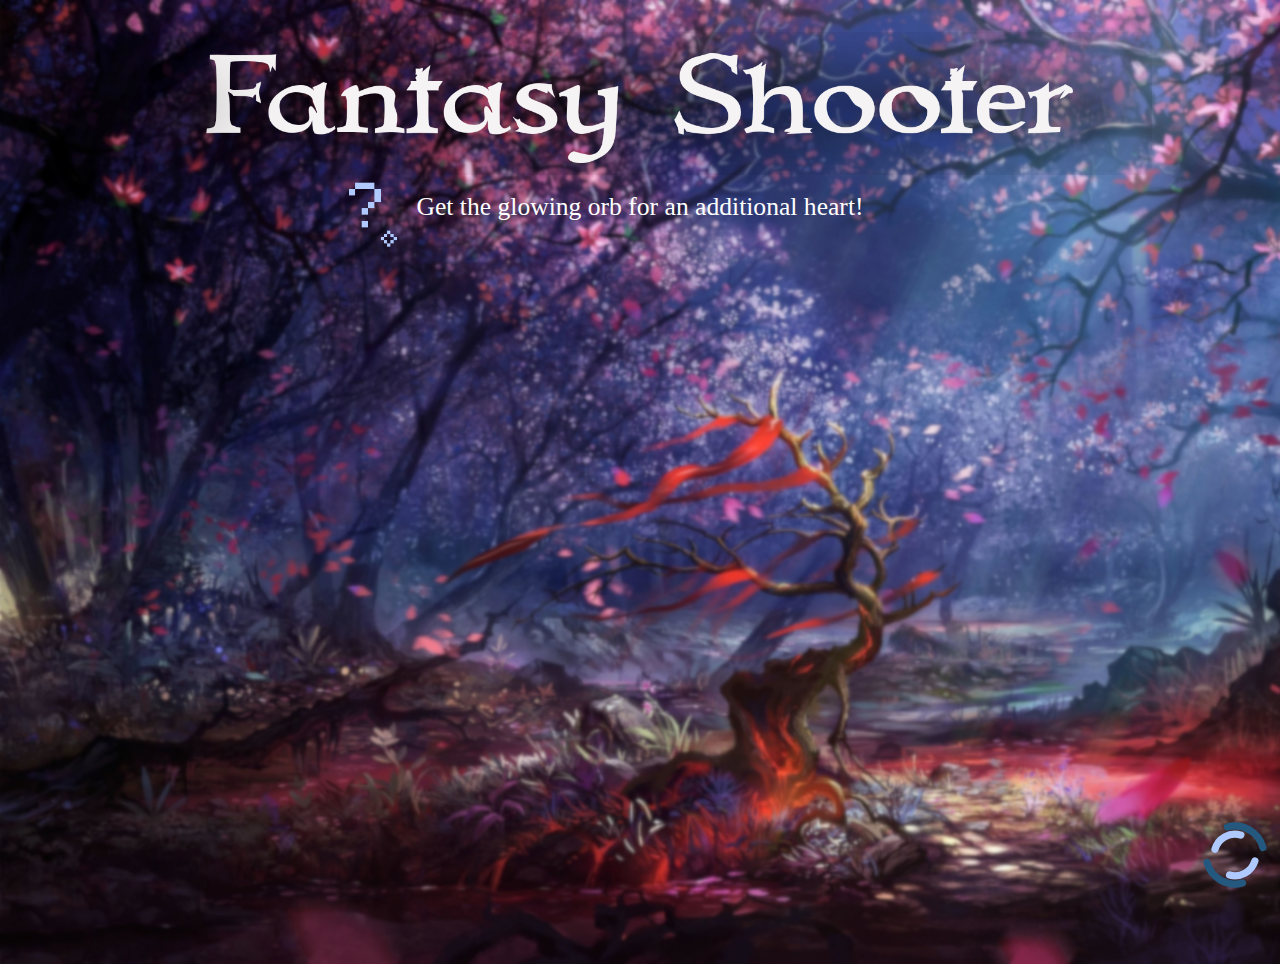
==== index.html @ ecce0745 "Updated to v0.8.b" ====
<!DOCTYPE html>
<html lang="en">
<head>
    <meta charset="UTF-8">
    <meta http-equiv="X-UA-Compatible" content="IE=edge">
    <meta name="viewport" content="width=device-width, initial-scale=1.0">
    
    <title>Fantasy Shooter</title>
    <link href="favicon.ico" rel="icon" type="image/x-icon">
    

     <!-- Bootstrap CSS -->
<link href="https://cdn.jsdelivr.net/npm/bootstrap@5.1.3/dist/css/bootstrap.min.css" rel="stylesheet" integrity="sha384-1BmE4kWBq78iYhFldvKuhfTAU6auU8tT94WrHftjDbrCEXSU1oBoqyl2QvZ6jIW3" crossorigin="anonymous">
<link rel="stylesheet" href="https://cdn.jsdelivr.net/npm/bootstrap-icons@1.3.0/font/bootstrap-icons.css">


    <link rel="stylesheet" href="style.css">
    <link rel="stylesheet" href="sprite_animations.css">
    
    <script src="js/preload.js" defer></script>
    <script src="js/script.js" defer></script>

    <!-- LEVELS -->

    <script src="js/lvl1.js" defer></script>


</head>
<body id="body">


  <!-- PRELOAD -->

  <div class="preload-screen" id="preloadScreen">
    <div class="preload-title-wrapper"><div class="preload-title"></div></div>
    <div class="hint-wrapper"><div class="hint-icon"></div><div class="preload-hint" id="preloadHint"></div></div>
    
    <div id="loading">
      <div id="loadingBar"><div class="loading"></div></div>
    </div>
    <div id="preload"></div>
  </div>
  

    <!-- Main Content -->
    
    <div class="main-wrapper" id="mainWrapper">
      
        <div class="main-bar">
          <div class="main-bar-left">
            <label for="pauseCheck" class="checki">
              <input type="checkbox" id="pauseCheck" onclick="pauseGame();"/> 
              <span id="pauseSpan1"></span>
              <span id="pauseSpan2"></span>
              <span id="pauseSpan3"></span>
            </label>
        
            <div class="heart-img-wrapper" id="heartImgWrapper">
                <div class="heart-img heart-here" id="heartImage"></div>
                <div class="heart-img heart-here" id="heartImage"></div>
                <div class="heart-img heart-here" id="heartImage"></div>
                <div class="heart-img heart-here" id="heartImage"></div>
            </div>

            <div id="scoreboard" class="scoreboard">
              SCORE:&nbsp;
              <span class="score" id="score">0</span>
          </div>
         
        </div>

        <div class="main-bar-right" id="mainBarRight">
          <div class="potion-bar" id="potionBar"></div>

          
          <div id="lvlAlertAnimation" class="alert-icon"></div> <div id="lvlAlertText"></div>  
       
        </div>
        
      
    </div>
    

    <div class="main-container" id="mainContainer">  
      
    </div>
    
    <!-- PAUSE SCREEN -->
    <div class="pause-page" id="pausePage">
      <button id="mainMenuButton" class="main-menu-button" onclick="mainMenu();">Main Menu</button>
      <button id="resumeGameButton" class="resume-game-button" onclick="resumeGame();">Resume</button>
    </div>

</div>


<!-- Start Screen -->

<div class="start-screen-wrapper" id="startScreenWrapper">
    
<!-- Carousel -->

<div class="carousel-containerr">
  <a class="guidebook-button" href="./guidebook.html"><br">Guidebook</a>
<div class="carousel-wrapper" id="carouselWrapper">

<div id="carouselTarget" class="carousel slide" data-bs-ride="carousel" data-bs-interval="false" >
    <div class="carousel-indicators">
     <button type="button" data-bs-target="#carouselTarget" data-bs-slide-to="0" class="active" aria-current="true" aria-label="Slide 1"></button>
      <button type="button" data-bs-target="#carouselTarget" data-bs-slide-to="1" aria-label="Slide 2"></button>
      
    </div>
    <div class="carousel-inner">
      <div class="carousel-item active">
        <a href="#" onclick="preStartGame('lvl1');"><img src="img/lvl1/lvl1_background.jpg" class="carousel-img d-block w-100 " alt="First Slide">
        <div class="carousel-caption d-none d-md-block">
          <h1  style="text-decoration: none; color: #FFFFFF;text-shadow: 3px 3px 2px #474747; ">Level One</h1>
          <h4  style="text-decoration: none; color: #FFFFFF;text-shadow: 3px 3px 2px #474747;">Attack on Alluna</h4>
          <h5  style="text-decoration: none; color: #FFFFFF;text-shadow: 3px 3px 2px #474747;">Highscore: <span class="lvl1Highscore" id="lvl1Highscore">0</span></h5>
        </div>
    </a>
      </div>
      <div class="carousel-item">
        <a href="#">
          
          <img src="img/lvl2/lvl2_background.jpg" id="lvl2Slide" class="carousel-img d-block w-100 " alt="Second Slide">
        
        <div class="carousel-caption d-none d-md-block">
          <h1 style="text-decoration: none; color: #FFFFFF;text-shadow: 3px 3px 2px #474747;">Level Two</h1>
          <h4 id="lvl2Desc" style="text-decoration: none; color: #FFFFFF;text-shadow: 3px 3px 2px #474747;">Coming Soon!</h4>
        </div>
    </a>
      </div>
    </div>
    <button class="carousel-control-prev" type="button" data-bs-target="#carouselTarget" data-bs-slide="prev">
      <span class="carousel-control-prev-icon" aria-hidden="true"></span>
      <span class="visually-hidden">Previous</span>
    </button>
    <button class="carousel-control-next" type="button" data-bs-target="#carouselTarget" data-bs-slide="next">
      <span class="carousel-control-next-icon sir" aria-hidden="true"></span>
      <span class="visually-hidden">Next</span>
    </button>
  </div>

</div>
</div><br>
<div class="version">v0.8.b</div>
</div>

    <!-- End Screen -->

    <div class="end-screen-wrapper" id="endScreenWrapper">

        <div class="end-screen-title" id="endScreenTitle">1</div>
        <div class="end-screen-score" id="endScreenScore">2</div>

        <div class="restart-wrapper">
        <button id="mainMenuButton" class="main-menu-button" onclick="mainMenu();">Main Menu</button>
        <button id="restart" class="restart" onclick="restart();">Restart</button>
    </div>

    </div>


    
    
    <!-- JavaScript Bundle with Popper -->
<script src="https://cdn.jsdelivr.net/npm/bootstrap@5.1.3/dist/js/bootstrap.bundle.min.js" integrity="sha384-ka7Sk0Gln4gmtz2MlQnikT1wXgYsOg+OMhuP+IlRH9sENBO0LRn5q+8nbTov4+1p" crossorigin="anonymous"></script>

</body>
</html>
---- style.css ----
@import url('https://fonts.googleapis.com/css2?family=Kaushan+Script&display=swap');
@import url('https://fonts.googleapis.com/css2?family=Tangerine:wght@700&display=swap');
@import url('https://fonts.googleapis.com/css2?family=Roboto+Mono:ital,wght@1,300&display=swap');

body {
    margin: 0;
    overflow: hidden;
    background-image: url('img/preload_background.jpg');
    background-repeat: no-repeat;
    background-size: cover;
}

/* Custom Classes */

.center {
    display: flex;
    align-items: center;
    justify-content: center;
}
/* CLICKBOX */

.clickbox {
    position: relative;
    display: inline-flex;
    align-items: center;
    justify-content: center;
    height: 10vw;
    width: 10vw;
    z-index: 3;
    user-select: none;
}

/* MAIN WRAPPER */
.main-wrapper {
    display: none;
}

.preload {
    z-index: 0;
    opacity: 0.02;
}

.preload-screen {
    display: block;
    height: 100vh;
    width: 100vw;
    z-index: 1;
    user-select: none;
}
#loading {
    position: absolute;
    bottom: 0;
    margin-top: auto;
    width: 100%;
  }
  .loading {
    display: inline-block;
    width: 7vw;
    height: 7vw;
    user-select: none;
}
  
  #loadingBar {
    display: flex;
    width: 100%;
    align-items: right;
    justify-content: right;
  }

  .preload-title-wrapper {
      margin-top: 5vw;
      display: flex;
      width: 100vw;
      height: 10vw;
      align-items: center;
      justify-content: center;

  }
  .hint-wrapper {
      position: relative;
      top: -8vw;
      width: 100%;
      display: flex;
      align-items: center;
      justify-content: center;
  }
  .hint-icon {
    display: inline-block;
    width: 10vw;
    height: 10vw;
    user-select: none;
    transform: translateX(-4vw);
}

.alert-icon {
    
}

  .preload-hint {
      margin-top: 8vw;
      display: inline-block;
      text-align: left;
      width: auto;
      height: 10vw;
      font-size: 2vw;
      color: white;
      transform: translateX(-5vw);
  }

  .preload-title {
      display: inline-block;
      width: 80vw;
    height: 15vw;
      background-image: url("img/preload_title.png");
      background-size: contain;
      background-repeat: no-repeat;
  }
/* Main Container */

.main-container {
    width: 100vw;
    height: 96vh;
}

.thing-one {
    
    display: inline-block;
    width: 5.5vw;
    height: 5vw;
    user-select: none;
}

.blue-crystal {
    display: inline-block;
    width: 5vw;
    height: 5.2vw;
    user-select: none;
}

.thing-one-hitbox {
    height: .001vw;
    width: .001vw;
}

/* DOES NOT GET HITBOX */
.red-potion {
    display: inline-block;
    width: 5vw;
    height: 5vw;
    user-select: none;
}

.snowflake {
    display: inline-block;
    width: 7vw;
    height: 7vw;
    user-select: none;
}

.snowball {
    display: inline-block;
    width: 4vw;
    height: 5vw;
    user-select: none;
}

.extra-heart-orb {
    
    display: inline-block;
    width: 5vw;
    height: 5vw;
    
    user-select: none;
    

}

.falling-container {
    
    position: relative;
    
    padding: 0 2%;
    width: 95.5%;
    height: 0.0001vw;
    user-select: none;
}

/* Hearts */

.heart-img {
    display: inline-block;
    height: 4vw;
    width: 4vw;
    background-image: url('img/heart.png');
    background-size: cover;
    
}

.heart-img-wrapper {
    display: inline-block;
    margin-left: 2vw;
}

.main-bar {
    display: flex;
    width: 100vw;
    height: 4vw;
    padding-top: 1vw;
    padding-bottom: 1vw;
    user-select: none;
}

.main-bar-left {
    display: flex;
    width: 70%;
    height: 4vw;
    align-items: center;
    justify-content: left;
}

.main-bar-right {
    display: flex;
    width: 30%;
    height: 4vw;
    align-items: center;
    justify-content: right;
}

/* SCORES */

.scoreboard {
    display: inline-block;
    font-family: "Kaushan Script", cursive;
    font-size: 3vw;
    margin-left: 2vw;
    position: relative;
    top: 0;
}

/* TOP RIGHT ICONS */

.power-icon {
    position: relative;
    display: inline-block;
    height: 4vw;
    width: 4vw;
    margin: 1vw 1vw 0 1vw;
}

.power1 {
    background-image: url('img/icons/power1.png');
    background-repeat: no-repeat;
    background-size: cover;
    border: 0px solid transparent;
    border-radius: 10px;
    box-shadow: 0px 0px 15px 10px rgba(214, 48, 255, 0.767);
}

.power2 {
    background-image: url('img/icons/power2.png');
    background-repeat: no-repeat;
    background-size: cover;
    border: 0px solid transparent;
    border-radius: 10px;
    
}
/* Start Screen */

.start-screen-wrapper {
    height: 100vh;
    width: 100vw;
    display: none;
    user-select: none;
}

.version {
    display: block;
    width: 100vw;
    text-align: right;
    color: #fff;
    position: relative;
    top: -4vh;

}

.carousel-containerr {
    
    width: 100%;
    display: flex;
    align-items: center;
    justify-content: center;
    height: 95vh;
    position: relative;
    left: -5vw;
}

.carousel-wrapper {
    display: inline-block;
    width: 70vw;
    height: auto;
    
}

.carousel-control-next-icon{
   width: 5vw;
   height: 5vw;
   background-image: url("img/fwd_button.svg");
}

.carousel-wrapper {
    box-shadow: rgba(0, 0, 4, 0.24) 0px 9px 24px;
}

.carousel-control-prev-icon{
    width: 5vw;
    height: 5vw;
    background-image: url("img/prev_button.svg");
 }


/* End Screen */

 .end-screen-wrapper {
    height: 100vh;
    width: 100vw;
    background: #ff3fff60;
    background: -webkit-linear-gradient(top left, #FF3FFF60, #FCC2DF60);
    background: -moz-linear-gradient(top left, #FF3FFF60, #FCC2DF60);
    background: linear-gradient(to bottom right, #FF3FFF60, #FCC2DF60);
    display: none;
    user-select: none;
 }

 .end-screen-title {
    padding-top: 5vw;
    font-size: 8vw;
    text-align: center;
    width: 100%;
    font-family: 'Tangerine', cursive;
 }

 .end-screen-score {
     font-size: 6vw;
     text-align: center;
     margin-bottom: 2vw;
     width: 100%;
     font-family: 'Tangerine', cursive;

 }

 .restart-wrapper {
     display: flex;
     align-items: center;
     justify-content: center;
     user-select: none;
 }

 .restart {
    height: 6vw;
     width: 25vw;
     font-size: 3vw;
     font-family: "Kaushan Script", cursive;
     background-color: #25587f;
     color: #afc9ff;
     border: 1px solid rgb(106, 117, 175);
     border-radius: .5vw;
 }

 .restart:hover {
    cursor: pointer;
     background-color: #347bb1;
    color:#afc8ffbd;
 }

 .main-menu-button {
    height: 6vw;
     width: 25vw;
     font-size: 3vw;
     font-family: "Kaushan Script", cursive;
     background-color: #25587f;
     color: #afc9ff;
     border: 1px solid rgb(106, 117, 175);
     border-radius: .5vw;
     margin-right: 5vw;
     user-select: none;
 }

 .main-menu-button:hover {
    cursor: pointer;
    background-color: #347bb1;
    color:#afc8ffbd;
 }

  .checki{
    display:flex;
     flex-direction:column;
     width:70px;
     cursor:pointer;
     z-index: 6;
     margin-left: 2vw;
   }
   
   .checki span{
     background: #2e6ea0;
     border-radius:10px;
     height:7px;
     margin: 7px 0;
     transition: .4s  cubic-bezier(0.68, -0.6, 0.32, 1.6);
   
   }
   .checki:hover span{
    background: #afc9ff;
   }
   
   
   .checki span:nth-of-type(1){
     width:50%;
     
   }
   
   .checki span:nth-of-type(2){
     width:100%;
   }
   
   
   .checki span:nth-of-type(3){
     width:75%;
    
   }
   
   
   input[type="checkbox"]{
     display:none;
   }
   
   
   input[type="checkbox"]:checked ~ span:nth-of-type(1){
     transform-origin:bottom;
     transform:rotatez(45deg) translate(8px,0px)
   }
   
   
   input[type="checkbox"]:checked ~ span:nth-of-type(2){
     
     transform-origin:top;
     transform:rotatez(-45deg)
   }
   
   
   input[type="checkbox"]:checked ~ span:nth-of-type(3){
     
     transform-origin:bottom;
     width:50%;
     transform: translate(30px,-11px) rotatez(45deg);
   
   }
   
   .pause-page {
       position: relative;
       top: -6.1vw;
       display: none;
       align-items: center;
       justify-content: center;
       height: 106.1vh;
       width: 100vw;
       background-color: rgba(0, 0, 0, 0.548);
       user-select: none;
       cursor: default;
   }
   .resume-game-button {
    height: 6vw;
     width: 25vw;
     font-size: 3vw;
     font-family: "Kaushan Script", cursive;
     background-color: #25587f;
     color: #afc9ff;
     border: 1px solid rgb(106, 117, 175);
     border-radius: .5vw;
     user-select: none;
     
     
 }

 .resume-game-button:hover {
    cursor: pointer;
    background-color: #347bb1;
    color:#afc8ffbd;
 }

 
.lvl-alert {
    height: 4vw;
    width: auto;
}

.guidebook-button {
    height: 10vw;
    width: 10vw;
    background-image: url("img/tutorial_book.png");
    background-size: 75%;
    background-position: center;
    background-repeat: no-repeat;
    border: 0px solid transparent;
    border-radius: 50%;
    position: relative;
    top: -30vh;
    left: -2vw;
    cursor: pointer;
    text-align: center;
    color: black;
    text-decoration: none;
    font-family: 'Kaushan Script', cursive;
    font-size: 1.7vw;
    line-height: 5;
    text-shadow: 0px 4px 3px rgba(0,0,0,0.4),
    0px 8px 13px rgba(0,0,0,0.1),
    0px 18px 23px rgba(0,0,0,0.1);
}
.guidebook-button:hover {
 color: #000;
}
 
 #lvlAlertText {
    display: none;
    padding-right: 2vw;
    font-size: 3vw;
    color: #FFFFFF;
    text-shadow: 0px 4px 3px rgba(0,0,0,0.4),
    0px 8px 13px rgba(0,0,0,0.1),
    0px 18px 23px rgba(0,0,0,0.1);
   font-family: "Kaushan Script", sans-serif;
 }

 .alert-icon {
     display: none;
     position: relative;
     height: 8vw;
     width: 8vw;
    user-select: none;
    transform: translateX(1vw);
     
 }
 .potion-bar {
    padding-right: 2vw;
     display: flex;
     align-items: center;
     justify-content: right;
     width: 100%;
     height: 100%;
 }
---- sprite_animations.css ----
.thing-one {
    background: url('img/lvl1/bomb_sprite.png') ;
    animation: bomb 300ms steps(4) infinite;
    background-size: 400% 5vw;
    
}

.red-potion {
    background: url('img/red_potion_sprite.png') ;
    animation: red_potion 1300ms steps(13) infinite;
    background-size: 1300% 5vw;
    background-position: center;
}

.extra-heart-orb {
    background: url('img/extra_heart_orb_sprite.png') ;
    animation: extra_heart_orb 900ms steps(30) infinite;
    background-size: 3000% 5vw;
    background-position: center;
}
.snowball {
    background: url('img/snowball_sprite.png') ;
    animation: snowball 400ms steps(6) infinite;
    background-size: 600% 5vw;
    background-position: center;
}

.blue-crystal {
    background: url('img/blue_crystal_sprite.png') ;
    animation: blue_crystal 2000ms steps(73) infinite;
    background-size: 7300% 5vw;
    background-position: center;
}

.loading {
    background: url('img/loading.svg') ;
    background-position: center;
    background-size: contain;
}

.hint-icon {
    background: url('img/hint_sprite.png') ;
    animation: hint 2000ms steps(35) infinite;
    background-size: 3500% 10vw;
    background-position: center;
}

.alert-icon {
    background: url('img/alert_icon_sprite.png') ;
    animation: hint 2000ms steps(35) infinite;
    background-size: 3500% 8vw;
    background-position: center;
}


.snowflake {
    background: url('img/snowflake_sprite.png') ;
    animation: snowflake 2000ms steps(59) infinite;
    background-size: 6000% 7vw;
    background-position: center;
}




@keyframes bomb {
    
    from{background-position: 0% 0;}
    to{background-position: -400% 0;}
}

@keyframes bomb_explosion {
    from{background-position: 0% 0;}
    to{background-position: -800% 0;}
}

@keyframes red_potion {
    
    from{background-position: 0% 0;}
    to{background-position: -1300% 0;}
}

@keyframes red_splash {
    from{background-position: 0% 0;}
    to{background-position: -2400% 0;}
}

@keyframes extra_heart_orb {
    from{background-position: 0% 0;}
    to{background-position: -3000% 0;}
}

@keyframes extra_heart_orb_explosion {
    from{background-position: 0% 0;}
    to{background-position: -1900% 0;}
}

@keyframes snowball {
    from{background-position: 0% 0;}
    to{background-position: -600% 0;}
}

@keyframes snowball_explosion {
    from{background-position: 0% 0;}
    to{background-position: -1200% 0;}
}

@keyframes blue_crystal {
    from{background-position: 0% 0;}
    to{background-position: -7300% 0;}
}

@keyframes blue_crystal_explosion {
    from{background-position: 0% 0;}
    to{background-position: -1500% 0;}
}

@keyframes hint {
    from{background-position: 0% 0;}
    to{background-position: -3500% 0;}
}

@keyframes snowflake {
    from{background-position: 0% 0;}
    to{background-position: -5900% 0;}
}

@keyframes snowflake_explosion {
    from{background-position: 0% 0;}
    to{background-position: -1600% 0;}
}

/* PRELOAD called ANIMATIONS */

.bomb-explosion-preload {
    height: 1vw;
    width: 1vw;
    background: url('img/lvl1/bomb_explosion_sprite.png') ;
    animation: bomb_explosion 390ms steps(8);
    background-size: 800% 100%;
}

.bomb-preload {
    height: 1vw;
    width: 1vw;
    background: url('img/lvl1/bomb_sprite.png') ;
    animation: bomb 300ms steps(4) infinite;
    background-size: 400% 1vw;
}

.red-potion-preload {
    height: 1vw;
    width: 1vw;
    background: url('img/red_potion_sprite.png') ;
    animation: red_potion 1300ms steps(13) infinite;
    background-size: 1300% 1vw;
}
.red-splash-preload {
    height: 1vw;
    width: 1vw;
    background: url('img/red_splash_sprite.png') ;
    animation: red_splash 480ms steps(24) infinite;
    background-size: 2400% 1vw;
    
}

.extra-heart-orb-preload {
    height: 1vw;
    width: 1vw;
    background: url('img/extra_heart_orb_sprite.png') ;
    animation: extra_heart_orb 900ms steps(30) infinite;
    background-size: 3000% 1vw;
}

.extra-heart-orb-explosion-preload {
    height: 1vw;
    width: 1vw;
    background: url('img/extra_heart_orb_explosion_sprite.png') ;
    animation: extra_heart_orb_explosion 480ms steps(19) infinite;
    background-size: 1900% 1vw;
}

.blue-crystal-preload {
    height: 1vw;
    width: 1vw;
    background: url('img/blue_crystal_sprite.png') ;
    animation: blue_crystal 390ms steps(73);
    background-size: 7300% 1vw;
}

.blue-crystal-explosion-preload {
    height: 1vw;
    width: 1vw;
    background: url('img/blue_crystal_explosion_sprite.png') ;
    animation: blue_crystal_explosion 300ms steps(15);
    background-size: 1500% 1vw;
}

.snowflake-preload {
    height: 1vw;
    width: 1vw;
    background: url('img/snowflake_sprite.png') ;
    animation: snowflake 390ms steps(60);
    background-size: 6000% 1vw;
}

.snowflake-explosion-preload {
    height: 1vw;
    width: 1vw;
    background: url('img/snowflake_explosion_sprite.png') ;
    animation: snowflake 300ms steps(16);
    background-size: 1600% 1vw;
}

.frost-preload {
    background-image: url('img/lvl1/frost_overlay.png');
    height: 1vw;
    width: 1vw;
}
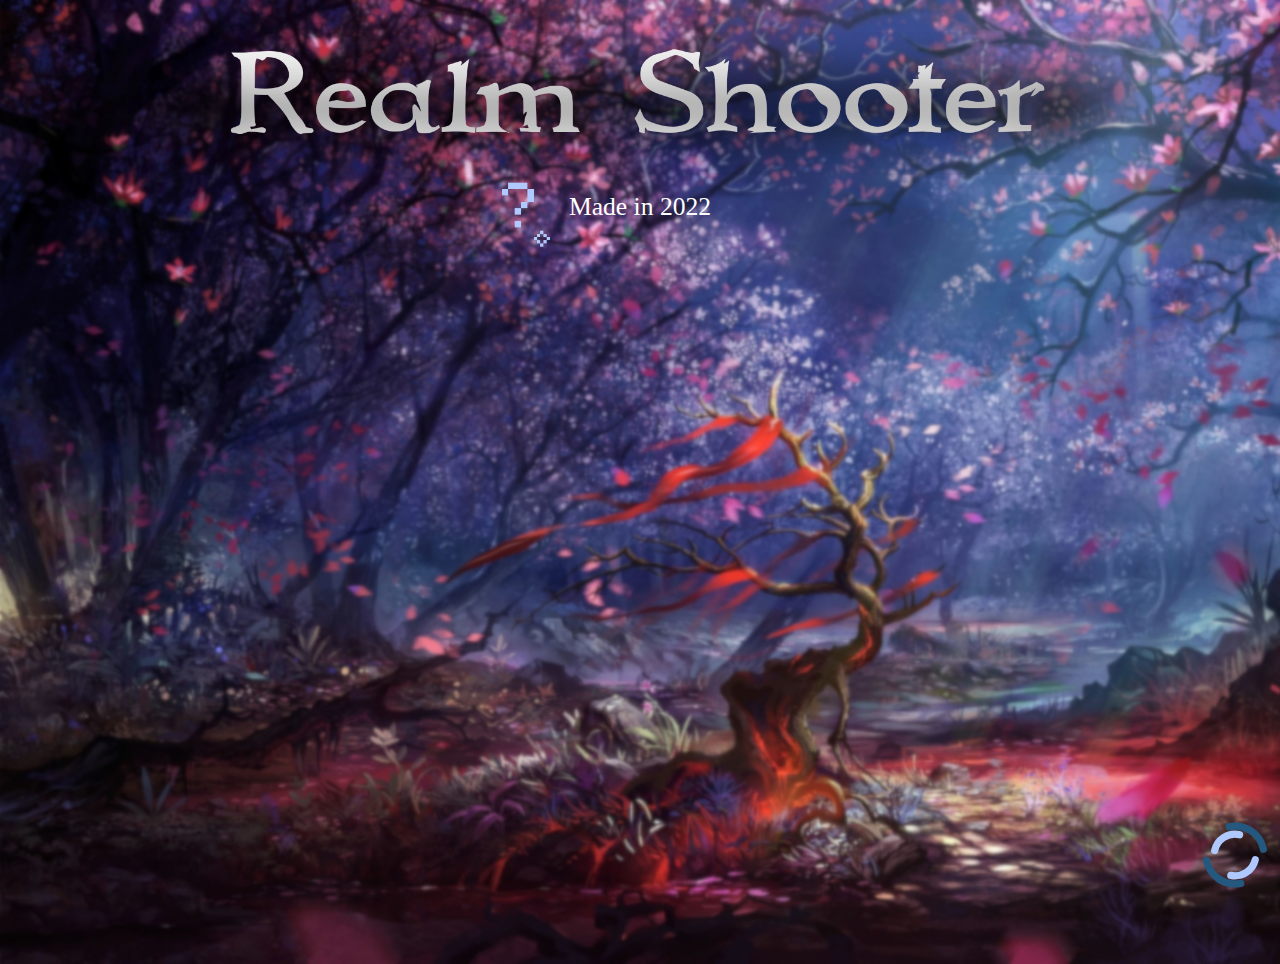
==== commit d6cc5af4: "Updated to v0.8.b" ====
--- a/index.html
+++ b/index.html
@@ -5,7 +5,7 @@
     <meta http-equiv="X-UA-Compatible" content="IE=edge">
     <meta name="viewport" content="width=device-width, initial-scale=1.0">
     
-    <title>Fantasy Shooter</title>
+    <title>Realm Shooter</title>
     <link href="favicon.ico" rel="icon" type="image/x-icon">
     
 
--- a/style.css
+++ b/style.css
@@ -262,6 +262,7 @@
     background-size: cover;
     border: 0px solid transparent;
     border-radius: 10px;
+    cursor: pointer;
     
 }
 /* Start Screen */
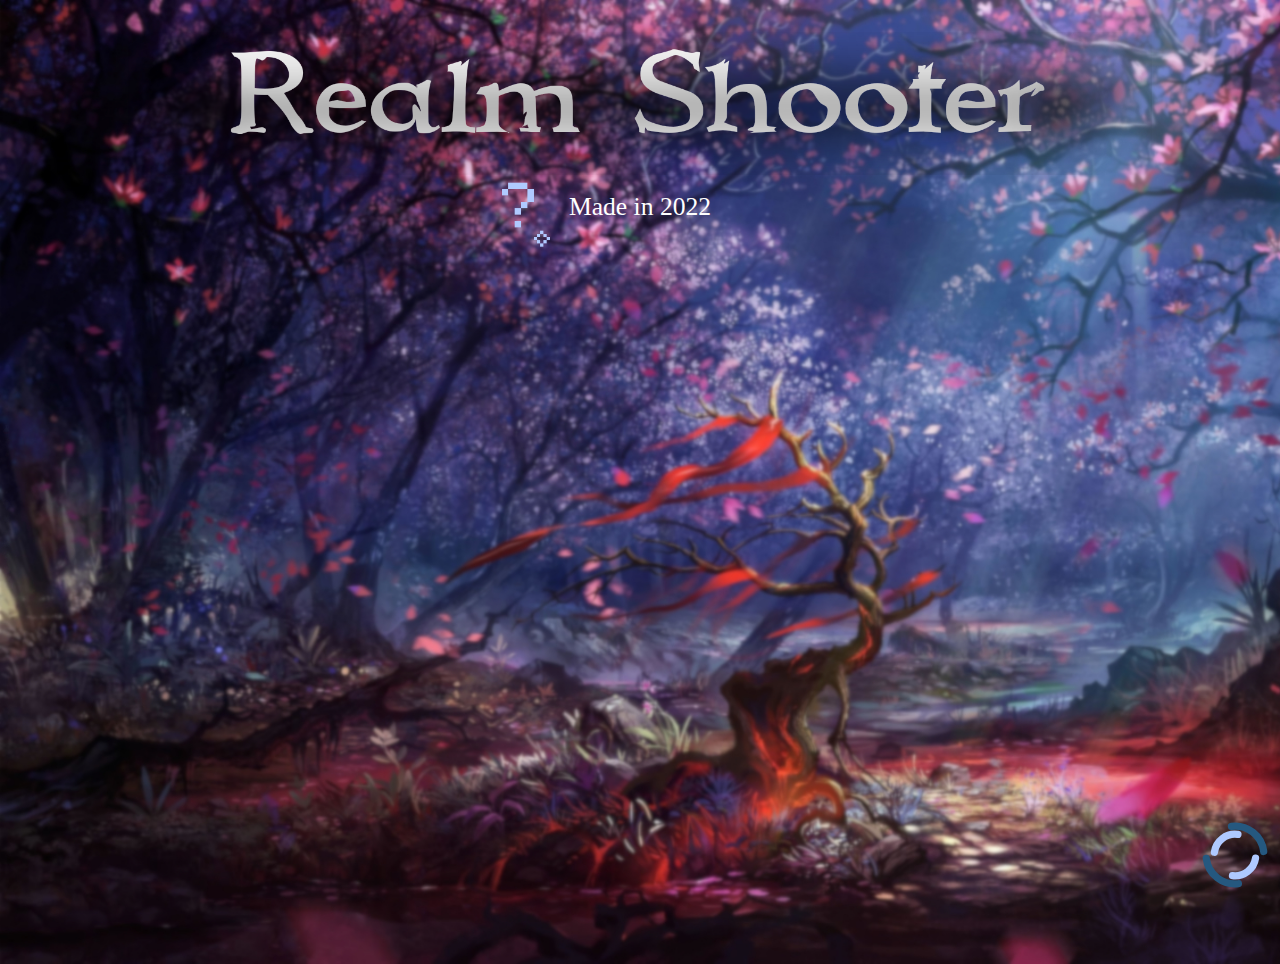
==== commit 67d3760d: "Updated to v0.8.c" ====
--- a/index.html
+++ b/index.html
@@ -144,7 +144,7 @@
 
 </div>
 </div><br>
-<div class="version">v0.8.b</div>
+<div class="version">v0.8.c</div>
 </div>
 
     <!-- End Screen -->
--- a/style.css
+++ b/style.css
@@ -26,8 +26,12 @@
     justify-content: center;
     height: 10vw;
     width: 10vw;
+    z-index: 4;
+    user-select: none;
+}
+
+.purple-potion-clickbox {
     z-index: 3;
-    user-select: none;
 }
 
 /* MAIN WRAPPER */
@@ -92,9 +96,6 @@
     transform: translateX(-4vw);
 }
 
-.alert-icon {
-    
-}
 
   .preload-hint {
       margin-top: 8vw;
@@ -146,6 +147,13 @@
 .red-potion {
     display: inline-block;
     width: 5vw;
+    height: 5vw;
+    user-select: none;
+}
+
+.purple-potion {
+    display: inline-block;
+    width: 6vw;
     height: 5vw;
     user-select: none;
 }
@@ -538,7 +546,6 @@
      height: 8vw;
      width: 8vw;
     user-select: none;
-    transform: translateX(1vw);
      
  }
  .potion-bar {
--- a/sprite_animations.css
+++ b/sprite_animations.css
@@ -60,6 +60,13 @@
     background-position: center;
 }
 
+.purple-potion {
+    background: url('img/lvl1/purple_potion_sprite.png') ;
+    animation: purple_potion 400ms steps(21) infinite;
+    background-size: 2100% 5vw;
+    background-position: center;
+}
+
 
 
 
@@ -126,6 +133,16 @@
 }
 
 @keyframes snowflake_explosion {
+    from{background-position: 0% 0;}
+    to{background-position: -1600% 0;}
+}
+
+@keyframes purple_potion {
+    from{background-position: 0% 0;}
+    to{background-position: -2100% 0;}
+}
+
+@keyframes purple_potion_explosion {
     from{background-position: 0% 0;}
     to{background-position: -1600% 0;}
 }
@@ -212,6 +229,22 @@
     background-size: 1600% 1vw;
 }
 
+.purple-potion-preload {
+    height: 1vw;
+    width: 1vw;
+    background: url('img/lvl1/purple_potion_sprite.png') ;
+    animation: purple_potion 400ms steps(21);
+    background-size: 2100% 1vw;
+}
+
+.purple-potion-explosion-preload {
+    height: 1vw;
+    width: 1vw;
+    background: url('img/lvl1/purple_potion_explosion_sprite.png') ;
+    animation: snowflake 300ms steps(16);
+    background-size: 1600% 1vw;
+}
+
 .frost-preload {
     background-image: url('img/lvl1/frost_overlay.png');
     height: 1vw;
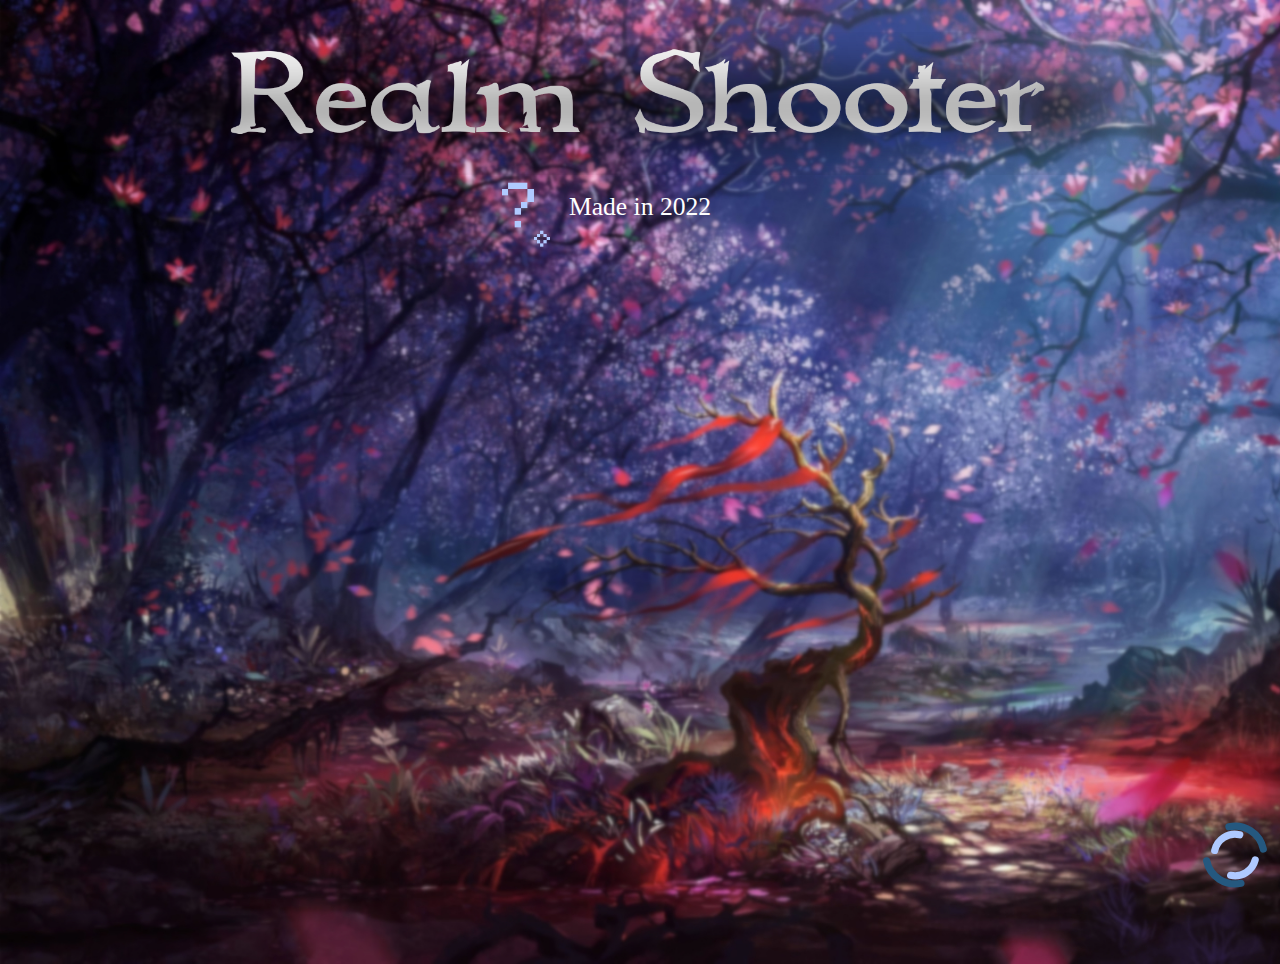
==== commit aa650335: "Updated to v0.9.a" ====
--- a/index.html
+++ b/index.html
@@ -144,7 +144,7 @@
 
 </div>
 </div><br>
-<div class="version">v0.8.c</div>
+<div class="version">v0.9.a</div>
 </div>
 
     <!-- End Screen -->
--- a/style.css
+++ b/style.css
@@ -32,6 +32,8 @@
 
 .purple-potion-clickbox {
     z-index: 3;
+    height: 5vw;
+    width: 6.5vw;
 }
 
 /* MAIN WRAPPER */
@@ -153,7 +155,7 @@
 
 .purple-potion {
     display: inline-block;
-    width: 6vw;
+    width: 6.5vw;
     height: 5vw;
     user-select: none;
 }
--- a/sprite_animations.css
+++ b/sprite_animations.css
@@ -63,7 +63,7 @@
 .purple-potion {
     background: url('img/lvl1/purple_potion_sprite.png') ;
     animation: purple_potion 400ms steps(21) infinite;
-    background-size: 2100% 5vw;
+    background-size: 2100% 100%;
     background-position: center;
 }
 
@@ -145,6 +145,16 @@
 @keyframes purple_potion_explosion {
     from{background-position: 0% 0;}
     to{background-position: -1600% 0;}
+}
+
+@keyframes heart_explosion {
+    from{background-position: 0% 0;}
+    to{background-position: -1600% 0;}
+}
+
+@keyframes heart_heal {
+    from{background-position: 0% 0;}
+    to{background-position: -2500% 0;}
 }
 
 /* PRELOAD called ANIMATIONS */
@@ -217,7 +227,7 @@
     height: 1vw;
     width: 1vw;
     background: url('img/snowflake_sprite.png') ;
-    animation: snowflake 390ms steps(60);
+    animation: snowflake 2000ms steps(59) infinite;
     background-size: 6000% 1vw;
 }
 
@@ -250,3 +260,17 @@
     height: 1vw;
     width: 1vw;
 }
+.heart-heal-preload {
+    height: 1vw;
+    width: 1vw;
+    background-image : url('img/heart_heal_sprite.png');
+    background-size : 2500% 1vw;
+    animation : heart_heal 300ms steps(25);
+}
+.heart-explosion-preload {
+    height: 1vw;
+    width: 1vw;
+    background-image : url('img/heart_explosion_sprite.png');
+    background-size : 2200% 1vw;
+    animation : heart_explosion 300ms steps(16);
+}
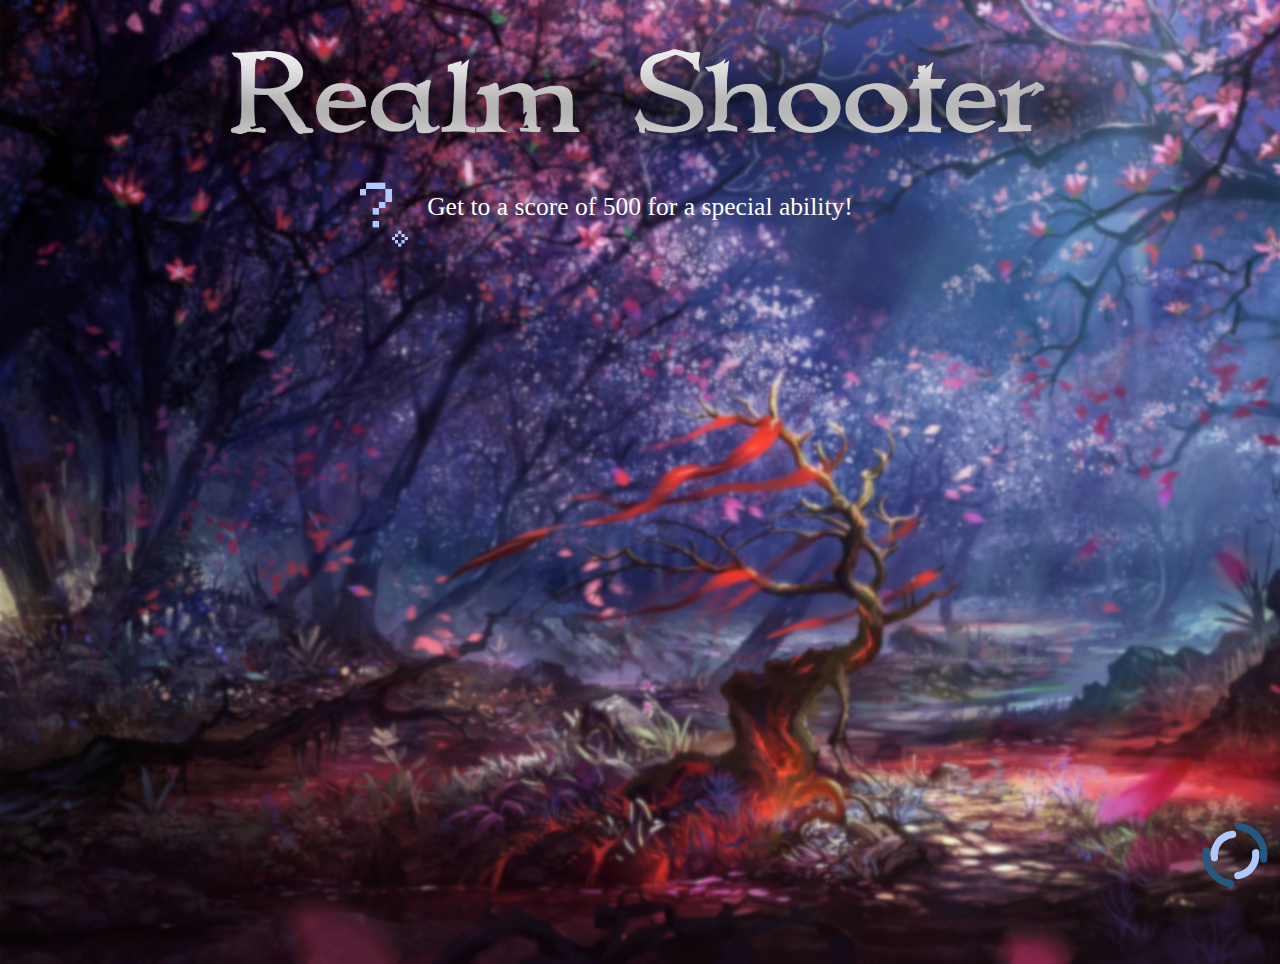
==== commit c49eaf27: "updaed to v1.0.a" ====
--- a/index.html
+++ b/index.html
@@ -144,7 +144,7 @@
 
 </div>
 </div><br>
-<div class="version">v0.9.a</div>
+<div class="version">v1.0.a</div>
 </div>
 
     <!-- End Screen -->
--- a/sprite_animations.css
+++ b/sprite_animations.css
@@ -149,7 +149,7 @@
 
 @keyframes heart_explosion {
     from{background-position: 0% 0;}
-    to{background-position: -1600% 0;}
+    to{background-position: -2200% 0;}
 }
 
 @keyframes heart_heal {
@@ -272,5 +272,5 @@
     width: 1vw;
     background-image : url('img/heart_explosion_sprite.png');
     background-size : 2200% 1vw;
-    animation : heart_explosion 300ms steps(16);
-}
+    animation : heart_explosion 300ms steps(22);
+}
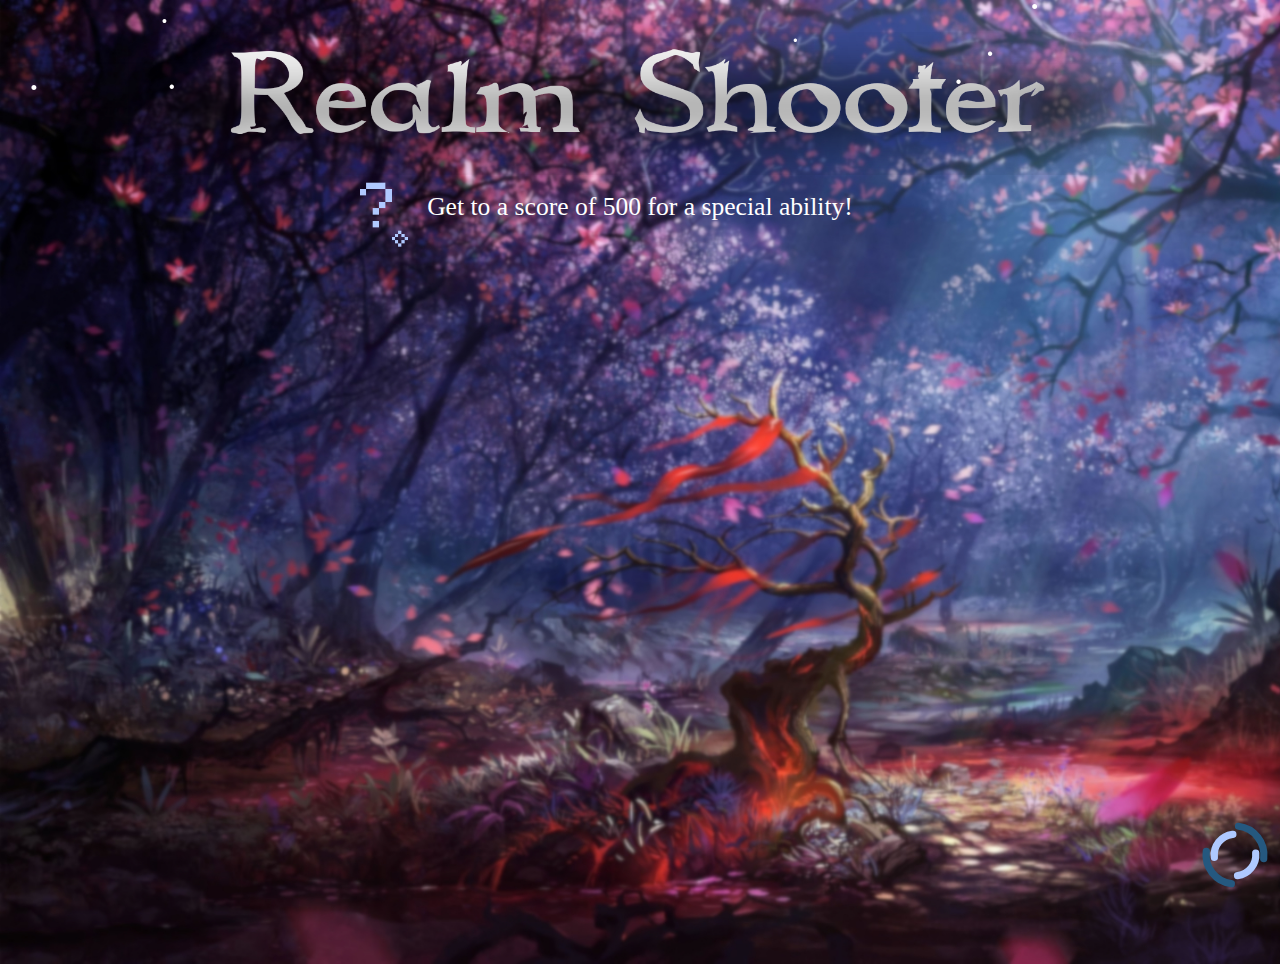
==== commit d344a29f: "updaed to v1.0.b" ====
--- a/index.html
+++ b/index.html
@@ -7,15 +7,17 @@
     
     <title>Realm Shooter</title>
     <link href="favicon.ico" rel="icon" type="image/x-icon">
-    
+    <script src="snowstorm.js"></script>
 
      <!-- Bootstrap CSS -->
 <link href="https://cdn.jsdelivr.net/npm/bootstrap@5.1.3/dist/css/bootstrap.min.css" rel="stylesheet" integrity="sha384-1BmE4kWBq78iYhFldvKuhfTAU6auU8tT94WrHftjDbrCEXSU1oBoqyl2QvZ6jIW3" crossorigin="anonymous">
 <link rel="stylesheet" href="https://cdn.jsdelivr.net/npm/bootstrap-icons@1.3.0/font/bootstrap-icons.css">
 
 
+
     <link rel="stylesheet" href="style.css">
     <link rel="stylesheet" href="sprite_animations.css">
+    
     
     <script src="js/preload.js" defer></script>
     <script src="js/script.js" defer></script>
@@ -23,6 +25,9 @@
     <!-- LEVELS -->
 
     <script src="js/lvl1.js" defer></script>
+    <script src="js/lvl2.js" defer></script>
+    
+    
 
 
 </head>
@@ -121,13 +126,14 @@
     </a>
       </div>
       <div class="carousel-item">
-        <a href="#">
+        <a href="#" id="lvl2Link">
           
           <img src="img/lvl2/lvl2_background.jpg" id="lvl2Slide" class="carousel-img d-block w-100 " alt="Second Slide">
         
         <div class="carousel-caption d-none d-md-block">
           <h1 style="text-decoration: none; color: #FFFFFF;text-shadow: 3px 3px 2px #474747;">Level Two</h1>
           <h4 id="lvl2Desc" style="text-decoration: none; color: #FFFFFF;text-shadow: 3px 3px 2px #474747;">Coming Soon!</h4>
+          <h5  style="text-decoration: none; color: #FFFFFF;text-shadow: 3px 3px 2px #474747;">Highscore: <span class="lvl2Highscore" id="lvl2Highscore">0</span></h5>
         </div>
     </a>
       </div>
@@ -144,7 +150,7 @@
 
 </div>
 </div><br>
-<div class="version">v1.0.a</div>
+<div class="version">v1.0.b</div>
 </div>
 
     <!-- End Screen -->
--- a/style.css
+++ b/style.css
@@ -167,12 +167,7 @@
     user-select: none;
 }
 
-.snowball {
-    display: inline-block;
-    width: 4vw;
-    height: 5vw;
-    user-select: none;
-}
+
 
 .extra-heart-orb {
     
@@ -557,4 +552,25 @@
      justify-content: right;
      width: 100%;
      height: 100%;
+ }
+ body {
+     box-shadow: -10px 5px 5px #000;
+ }
+
+ @keyframes snow-shake {
+     0%, 10% {
+        backdrop-filter: blur(1px);
+     }
+
+     20%, 80% {
+        backdrop-filter: blur(1.5px);
+    }
+
+    30%, 50%, 70% {
+        backdrop-filter: blur(2px);
+    }
+
+    40%, 60% {
+        backdrop-filter: blur(1px);
+    }
  }--- a/sprite_animations.css
+++ b/sprite_animations.css
@@ -18,12 +18,7 @@
     background-size: 3000% 5vw;
     background-position: center;
 }
-.snowball {
-    background: url('img/snowball_sprite.png') ;
-    animation: snowball 400ms steps(6) infinite;
-    background-size: 600% 5vw;
-    background-position: center;
-}
+
 
 .blue-crystal {
     background: url('img/blue_crystal_sprite.png') ;
@@ -102,15 +97,7 @@
     to{background-position: -1900% 0;}
 }
 
-@keyframes snowball {
-    from{background-position: 0% 0;}
-    to{background-position: -600% 0;}
-}
-
-@keyframes snowball_explosion {
-    from{background-position: 0% 0;}
-    to{background-position: -1200% 0;}
-}
+
 
 @keyframes blue_crystal {
     from{background-position: 0% 0;}
@@ -274,3 +261,26 @@
     background-size : 2200% 1vw;
     animation : heart_explosion 300ms steps(22);
 }
+
+/* lvl 2 */
+
+.snowball {
+    display: inline-block;
+    width: 4vw;
+    height: 5vw;
+    user-select: none;
+    background: url('img/lvl2/snowball_sprite.png') ;
+    animation: snowball 400ms steps(6) infinite;
+    background-size: 600% 5vw;
+    background-position: center;
+}
+
+@keyframes snowball {
+    from{background-position: 0% 0;}
+    to{background-position: -600% 0;}
+}
+
+@keyframes snowball_explosion {
+    from{background-position: 0% 0;}
+    to{background-position: -1500% 0;}
+}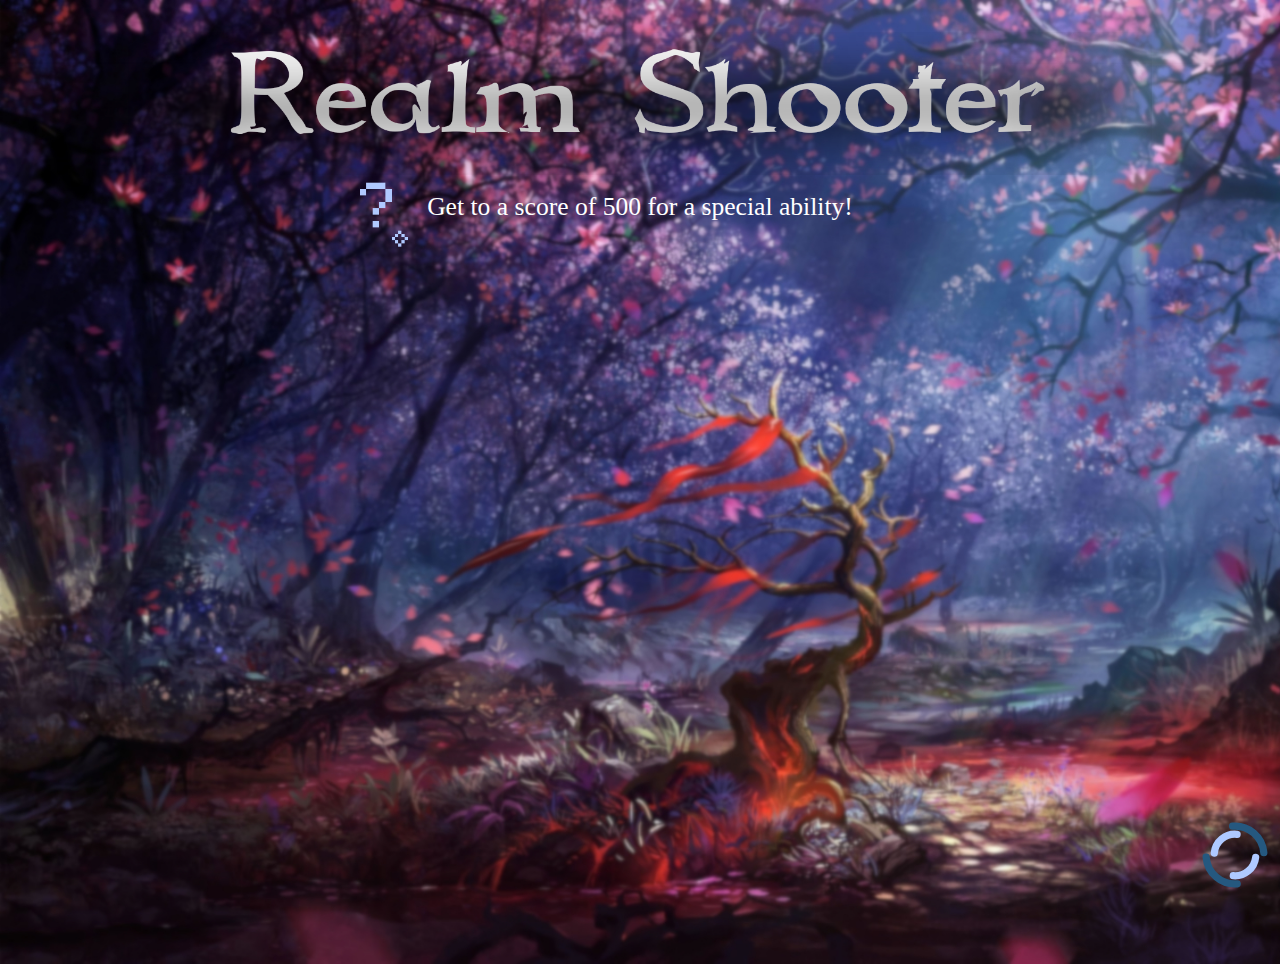
==== commit d5a2baea: "updaed to v1.0.b" ====
--- a/index.html
+++ b/index.html
@@ -7,7 +7,6 @@
     
     <title>Realm Shooter</title>
     <link href="favicon.ico" rel="icon" type="image/x-icon">
-    <script src="snowstorm.js"></script>
 
      <!-- Bootstrap CSS -->
 <link href="https://cdn.jsdelivr.net/npm/bootstrap@5.1.3/dist/css/bootstrap.min.css" rel="stylesheet" integrity="sha384-1BmE4kWBq78iYhFldvKuhfTAU6auU8tT94WrHftjDbrCEXSU1oBoqyl2QvZ6jIW3" crossorigin="anonymous">
@@ -133,7 +132,6 @@
         <div class="carousel-caption d-none d-md-block">
           <h1 style="text-decoration: none; color: #FFFFFF;text-shadow: 3px 3px 2px #474747;">Level Two</h1>
           <h4 id="lvl2Desc" style="text-decoration: none; color: #FFFFFF;text-shadow: 3px 3px 2px #474747;">Coming Soon!</h4>
-          <h5  style="text-decoration: none; color: #FFFFFF;text-shadow: 3px 3px 2px #474747;">Highscore: <span class="lvl2Highscore" id="lvl2Highscore">0</span></h5>
         </div>
     </a>
       </div>
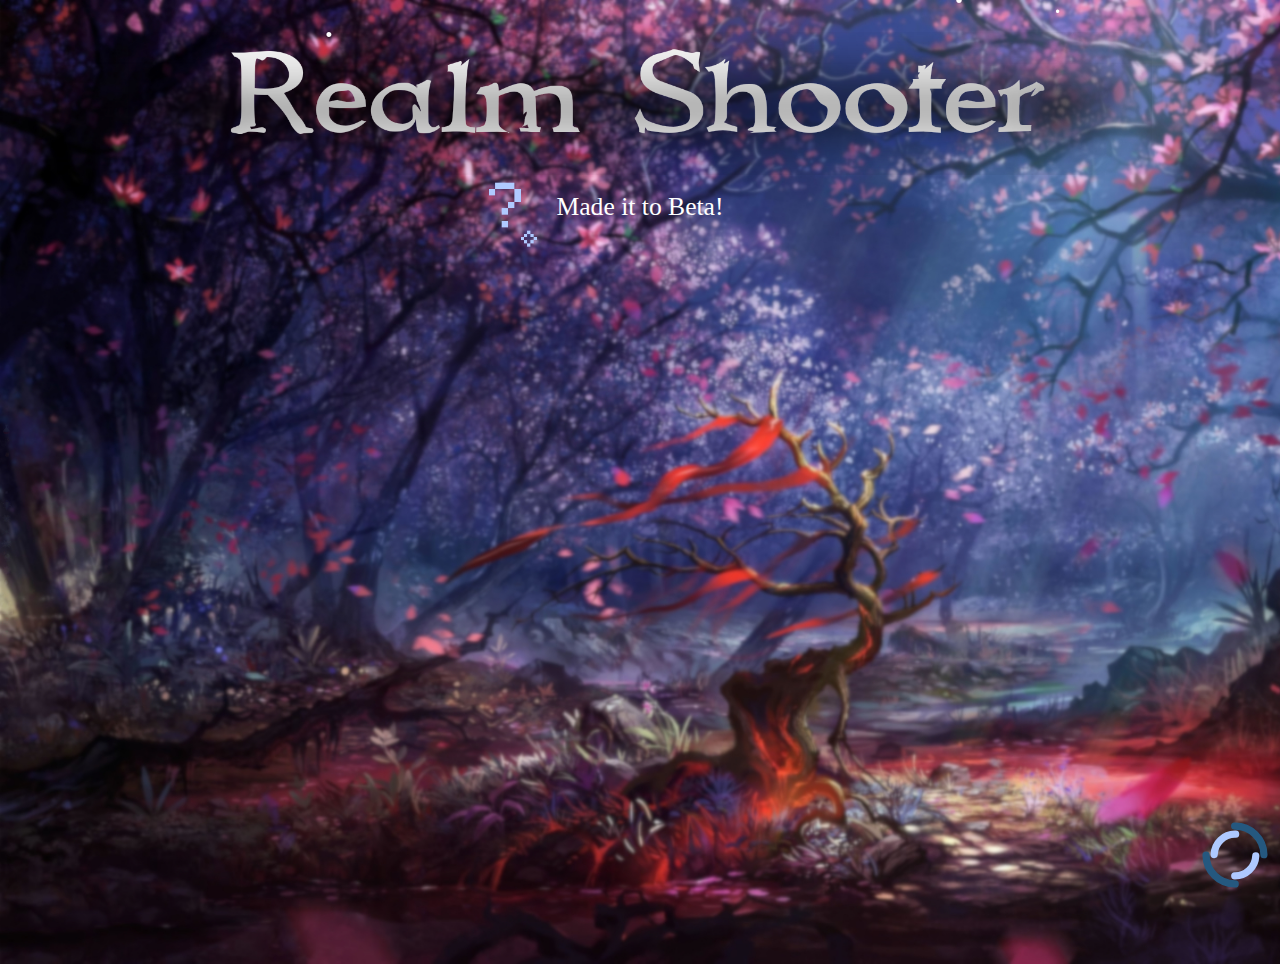
==== commit 9a679a4f: "Updated to v1.1.a" ====
--- a/index.html
+++ b/index.html
@@ -7,6 +7,7 @@
     
     <title>Realm Shooter</title>
     <link href="favicon.ico" rel="icon" type="image/x-icon">
+    <script src="snowstorm.js"></script>
 
      <!-- Bootstrap CSS -->
 <link href="https://cdn.jsdelivr.net/npm/bootstrap@5.1.3/dist/css/bootstrap.min.css" rel="stylesheet" integrity="sha384-1BmE4kWBq78iYhFldvKuhfTAU6auU8tT94WrHftjDbrCEXSU1oBoqyl2QvZ6jIW3" crossorigin="anonymous">
@@ -16,6 +17,7 @@
 
     <link rel="stylesheet" href="style.css">
     <link rel="stylesheet" href="sprite_animations.css">
+    <link rel="stylesheet" href="lvl2.css">
     
     
     <script src="js/preload.js" defer></script>
@@ -31,6 +33,13 @@
 
 </head>
 <body id="body">
+
+  <!-- UNLOCK VERSION -->
+
+  <div class="unlock-screen center" id="unlockScreen">
+    <input placeholder="Enter Beta Access Key" type="password" id="unlockInput" name="unlockInput">
+    <button onclick="unlockVersionCheck();">Unlock</button>
+  </div>
 
 
   <!-- PRELOAD -->
@@ -130,8 +139,9 @@
           <img src="img/lvl2/lvl2_background.jpg" id="lvl2Slide" class="carousel-img d-block w-100 " alt="Second Slide">
         
         <div class="carousel-caption d-none d-md-block">
-          <h1 style="text-decoration: none; color: #FFFFFF;text-shadow: 3px 3px 2px #474747;">Level Two</h1>
-          <h4 id="lvl2Desc" style="text-decoration: none; color: #FFFFFF;text-shadow: 3px 3px 2px #474747;">Coming Soon!</h4>
+          <h1 id="lvl2Title" style="text-decoration: none; color: #FFFFFF;text-shadow: 3px 3px 2px #474747;">LOCKED</h1>
+          <h4 id="lvl2Desc" style="text-decoration: none; color: #FFFFFF;text-shadow: 3px 3px 2px #474747;">Get To A Score of 1,000 On Level 1 To Unlock</h4>
+          <h5 id="lvl2HighTitle"  style=" display: none; text-decoration: none; color: #FFFFFF;text-shadow: 3px 3px 2px #474747;">Highscore: <span class="lvl2Highscore" id="lvl2Highscore">0</span></h5>
         </div>
     </a>
       </div>
@@ -148,7 +158,7 @@
 
 </div>
 </div><br>
-<div class="version">v1.0.b</div>
+<div class="version">v1.1.0</div>
 </div>
 
     <!-- End Screen -->
@@ -170,6 +180,7 @@
     
     <!-- JavaScript Bundle with Popper -->
 <script src="https://cdn.jsdelivr.net/npm/bootstrap@5.1.3/dist/js/bootstrap.bundle.min.js" integrity="sha384-ka7Sk0Gln4gmtz2MlQnikT1wXgYsOg+OMhuP+IlRH9sENBO0LRn5q+8nbTov4+1p" crossorigin="anonymous"></script>
-
+<!-- PARTICLE SCRIPT -->
+<script src="js/particles.min.js"></script>
 </body>
 </html>--- a/style.css
+++ b/style.css
@@ -17,6 +17,10 @@
     align-items: center;
     justify-content: center;
 }
+
+/* PARTICLE CONTAINER */
+
+
 /* CLICKBOX */
 
 .clickbox {
@@ -43,7 +47,16 @@
 
 .preload {
     z-index: 0;
-    opacity: 0.02;
+    opacity: 0.05;
+}
+
+.unlock-screen {
+    height: 100vh;
+    width: 100vw;
+    display: none;
+    background-image: url("img/padlock.png");
+    background-size: cover;
+    background-position: 50% -30vh;
 }
 
 .preload-screen {
@@ -329,10 +342,7 @@
  .end-screen-wrapper {
     height: 100vh;
     width: 100vw;
-    background: #ff3fff60;
-    background: -webkit-linear-gradient(top left, #FF3FFF60, #FCC2DF60);
-    background: -moz-linear-gradient(top left, #FF3FFF60, #FCC2DF60);
-    background: linear-gradient(to bottom right, #FF3FFF60, #FCC2DF60);
+    background-color: rgba(0, 0, 0, 0.548);
     display: none;
     user-select: none;
  }
@@ -545,6 +555,14 @@
     user-select: none;
      
  }
+
+ .alert-icon-green {
+    display: none;
+    position: relative;
+    height: 8vw;
+    width: 8vw;
+   user-select: none;
+ }
  .potion-bar {
     padding-right: 2vw;
      display: flex;
--- a/sprite_animations.css
+++ b/sprite_animations.css
@@ -47,6 +47,13 @@
     background-position: center;
 }
 
+.alert-icon-green {
+    background: url('img/alert_icon_green_sprite.png') ;
+    animation: hint 2000ms steps(35) infinite;
+    background-size: 3500% 8vw;
+    background-position: center;
+}
+
 
 .snowflake {
     background: url('img/snowflake_sprite.png') ;
@@ -144,6 +151,8 @@
     to{background-position: -2500% 0;}
 }
 
+
+
 /* PRELOAD called ANIMATIONS */
 
 .bomb-explosion-preload {
@@ -189,7 +198,7 @@
 .extra-heart-orb-explosion-preload {
     height: 1vw;
     width: 1vw;
-    background: url('img/extra_heart_orb_explosion_sprite.png') ;
+    background: url('img/extra_heart_orb_explosion_sprite.png');
     animation: extra_heart_orb_explosion 480ms steps(19) infinite;
     background-size: 1900% 1vw;
 }
@@ -197,7 +206,7 @@
 .blue-crystal-preload {
     height: 1vw;
     width: 1vw;
-    background: url('img/blue_crystal_sprite.png') ;
+    background: url('img/blue_crystal_sprite.png');
     animation: blue_crystal 390ms steps(73);
     background-size: 7300% 1vw;
 }
@@ -205,7 +214,7 @@
 .blue-crystal-explosion-preload {
     height: 1vw;
     width: 1vw;
-    background: url('img/blue_crystal_explosion_sprite.png') ;
+    background: url('img/blue_crystal_explosion_sprite.png');
     animation: blue_crystal_explosion 300ms steps(15);
     background-size: 1500% 1vw;
 }
@@ -221,7 +230,7 @@
 .snowflake-explosion-preload {
     height: 1vw;
     width: 1vw;
-    background: url('img/snowflake_explosion_sprite.png') ;
+    background: url('img/snowflake_explosion_sprite.png');
     animation: snowflake 300ms steps(16);
     background-size: 1600% 1vw;
 }
@@ -229,7 +238,7 @@
 .purple-potion-preload {
     height: 1vw;
     width: 1vw;
-    background: url('img/lvl1/purple_potion_sprite.png') ;
+    background: url('img/lvl1/purple_potion_sprite.png');
     animation: purple_potion 400ms steps(21);
     background-size: 2100% 1vw;
 }
@@ -237,7 +246,7 @@
 .purple-potion-explosion-preload {
     height: 1vw;
     width: 1vw;
-    background: url('img/lvl1/purple_potion_explosion_sprite.png') ;
+    background: url('img/lvl1/purple_potion_explosion_sprite.png');
     animation: snowflake 300ms steps(16);
     background-size: 1600% 1vw;
 }
@@ -261,17 +270,32 @@
     background-size : 2200% 1vw;
     animation : heart_explosion 300ms steps(22);
 }
+.alert-icon-preload {
+    height: 1vw;
+    width: 1vw;
+    background: url('img/alert_icon_sprite.png');
+    animation: hint 2000ms steps(35) infinite;
+    background-size: 3500% 1vw;
+}
+
+.alert-icon-green-preload {
+    height: 1vw;
+    width: 1vw;
+    background: url('img/alert_icon_green_sprite.png');
+    animation: hint 2000ms steps(35) infinite;
+    background-size: 3500% 1vw;
+}
 
 /* lvl 2 */
 
 .snowball {
     display: inline-block;
-    width: 4vw;
-    height: 5vw;
+    width: 4.6vw;
+    height: 6vw;
     user-select: none;
-    background: url('img/lvl2/snowball_sprite.png') ;
+    background: url('img/lvl2/snowball_sprite.png');
     animation: snowball 400ms steps(6) infinite;
-    background-size: 600% 5vw;
+    background-size: 600% 100%;
     background-position: center;
 }
 
@@ -282,5 +306,30 @@
 
 @keyframes snowball_explosion {
     from{background-position: 0% 0;}
-    to{background-position: -1500% 0;}
+    to{background-position: -1300% 0;}
+}
+
+@keyframes snowman_idle {
+    from{background-position: 0% 0;}
+    to{background-position: -400% 0;}
+}
+
+@keyframes snowman_move {
+    from{background-position: 0% 0;}
+    to{background-position: -500% 0;}
+}
+
+@keyframes snowman_attack {
+    from{background-position: 0% 0;}
+    to{background-position: -600% 0;}
+}
+
+@keyframes snowman_death {
+    from{background-position: 0% 0;}
+    to{background-position: -600% 0;}
+}
+
+@keyframes snowman_spawn {
+    from{background-position: 0% 0;}
+    to{background-position: -600% 0;}
 }--- a/lvl2.css
+++ b/lvl2.css
@@ -0,0 +1,23 @@
+/* SNOWMAN STYLES */
+
+.snowman-container {
+    display: block;
+    
+    width: 100%;
+    height: .001vw;
+    position: absolute;
+}
+
+.snowman {
+    display: inline-block;
+    position: relative;
+    top: -2vw;
+    height: 11vw;
+    width: 9.5vw;
+    user-select: none;
+    background: url('img/lvl2/snowman/snowman_idle.png') ;
+    animation: snowman_idle 400ms steps(4) infinite;
+    background-size: 400% 100%;
+    background-position: center;
+}
+
